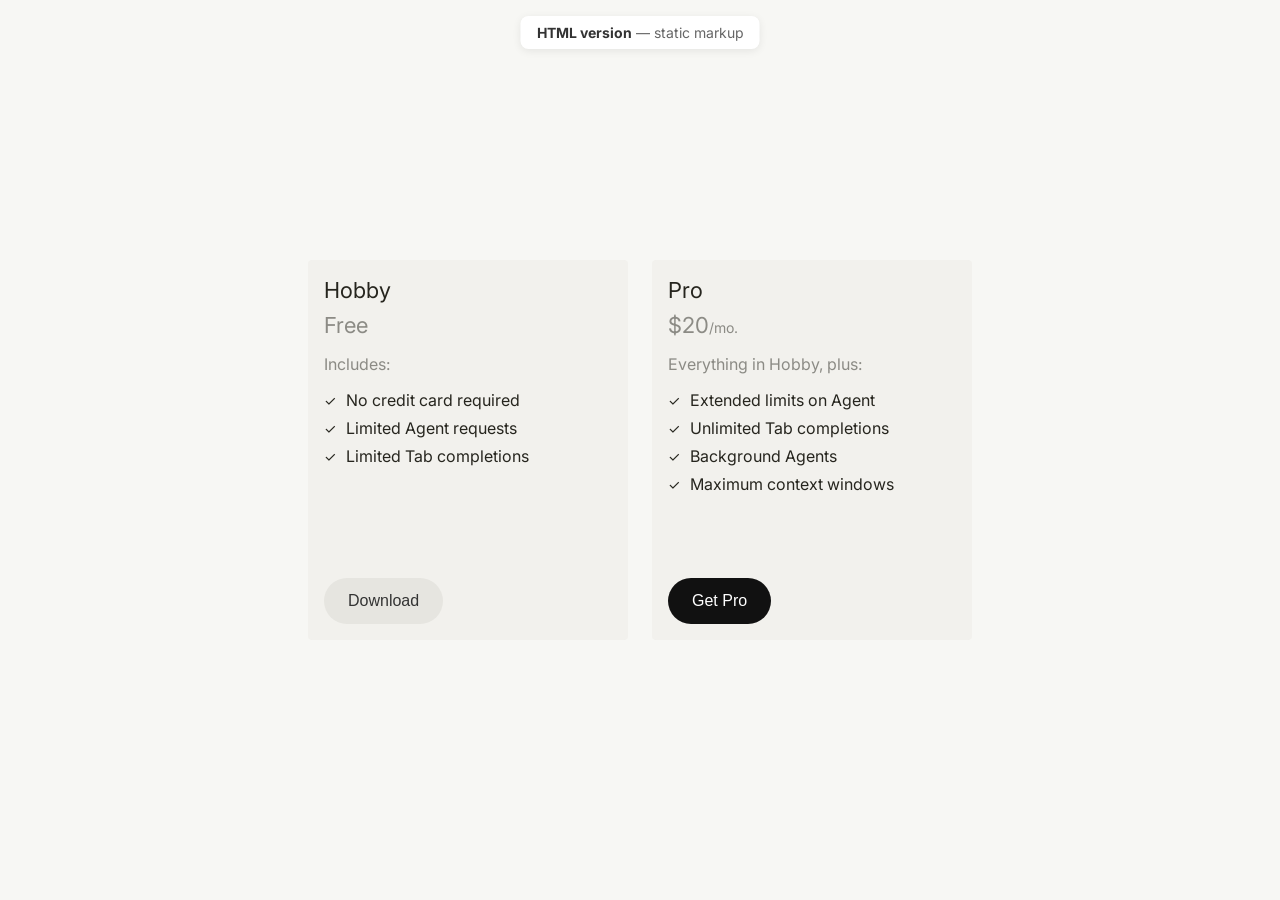
==== index.html @ e5991574 "Initial commit" ====
<!DOCTYPE html>
<html lang="en">
<head>
    <meta charset="UTF-8">
    <meta name="viewport" content="width=device-width, initial-scale=1.0">
    <title>Pricing Plans — HTML version</title>
    <link rel="preconnect" href="https://fonts.googleapis.com">
    <link rel="preconnect" href="https://fonts.gstatic.com" crossorigin>
    <link href="https://fonts.googleapis.com/css2?family=Inter:wght@400;500;600;700&display=swap" rel="stylesheet">
    <link rel="stylesheet" href="styles.css">
</head>
<body>
    <p class="page-label"><strong>HTML version</strong> — static markup</p>
    <div class="cards-container">
        <div class="card">
            <div class="card-top">
                <h3 class="card-title">Hobby</h3>
                <p class="card-price">
                    <span class="card-price-amount">Free</span>
                </p>
                <div class="card-content">
                    <p class="includes-text">Includes:</p>
                    <ul class="features-list">
                        <li>
                            <span class="checkmark">✓</span>
                            No credit card required
                        </li>
                        <li>
                            <span class="checkmark">✓</span>
                            Limited Agent requests
                        </li>
                        <li>
                            <span class="checkmark">✓</span>
                            Limited Tab completions
                        </li>
                    </ul>
                </div>
            </div>
            <button class="download-button secondary">Download</button>
        </div>
        <div class="card">
            <div class="card-top">
                <h3 class="card-title">Pro</h3>
                <p class="card-price">
                    <span class="card-price-amount">$20</span>
                    <span class="card-price-period">/mo.</span>
                </p>
                <div class="card-content">
                    <p class="includes-text">Everything in Hobby, plus:</p>
                    <ul class="features-list">
                        <li>
                            <span class="checkmark">✓</span>
                            Extended limits on Agent
                        </li>
                        <li>
                            <span class="checkmark">✓</span>
                            Unlimited Tab completions
                        </li>
                        <li>
                            <span class="checkmark">✓</span>
                            Background Agents
                        </li>
                        <li>
                            <span class="checkmark">✓</span>
                            Maximum context windows
                        </li>
                    </ul>
                </div>
            </div>
            <button class="download-button primary">Get Pro</button>
        </div>
    </div>
</body>
</html>
---- styles.css ----
* {
    margin: 0;
    padding: 0;
    box-sizing: border-box;
}

body {
    font-family: 'Inter', -apple-system, BlinkMacSystemFont, 'Segoe UI', Roboto, sans-serif;
    background-color: #f7f7f4;
    display: flex;
    justify-content: center;
    align-items: center;
    min-height: 100vh;
    padding: 20px;
}

.cards-container {
    display: flex;
    flex-direction: row;
    gap: 24px;
    flex-wrap: nowrap;
    justify-content: center;
    align-items: flex-start;
}

.card {
    display: flex;
    flex-direction: column;
    min-height: 380px;
    background-color: #f2f1ed;
    border-radius: 4px;
    padding: 16px;
    width: 320px;
    flex-shrink: 0;
}

.card-top {
    display: flex;
    flex-direction: column;
}

.card-title {
    font-size: 22px;
    line-height: 28px;
    font-weight: 400;
    color: #26251e;
    margin-bottom: 8px;
}

.card-price {
    font-size: 20px;
    color: rgba(38, 37, 30, 0.5);
    display: inline-flex;
    align-items: baseline;
}

.card-price-amount {
    font-size: 22px;
    font-weight: 400;
    color: rgba(38, 37, 30, 0.5);
}

.card-price-period {
    font-size: 14px;
    color: rgba(38, 37, 30, 0.5);
}

.card-content {
    margin-bottom: 32px;
}

.includes-text {
    font-size: 16px;
    color: rgba(38, 37, 30, 0.5);
    margin: 16px 0px;
}

.features-list {
    list-style: none;
    padding: 0;
}

.features-list li {
    display: flex;
    align-items: center;
    margin-bottom: 8px;
    font-size: 16px;
    color: #26251e;
}

.checkmark {
    color: #26251e;
    font-size: 14px;
    margin-right: 10px;
    font-weight: 400;
}

.download-button {
    margin-top: auto;
    width: fit-content;
    background-color: #e6e5e0;
    border: none;
    border-radius: 999px;
    padding: 14px 24px;
    font-size: 16px;
    font-weight: 500;
    color: #333;
    cursor: pointer;
    transition: background-color 0.2s ease;
}

.download-button:hover {
    background-color: #D8D6CE;
}

.download-button:active {
    background-color: #D8D6CE;
}

.download-button.primary {
    background-color: #111;
    color: #fff;
}

.download-button.primary:hover {
    background-color: #333;
}

.download-button.primary:active {
    background-color: #333;
}

.page-label {
    position: fixed;
    top: 16px;
    left: 50%;
    transform: translateX(-50%);
    font-size: 14px;
    color: #666;
    background: #fff;
    padding: 8px 16px;
    border-radius: 8px;
    box-shadow: 0 2px 8px rgba(0,0,0,0.08);
}

.page-label strong {
    color: #333;
}
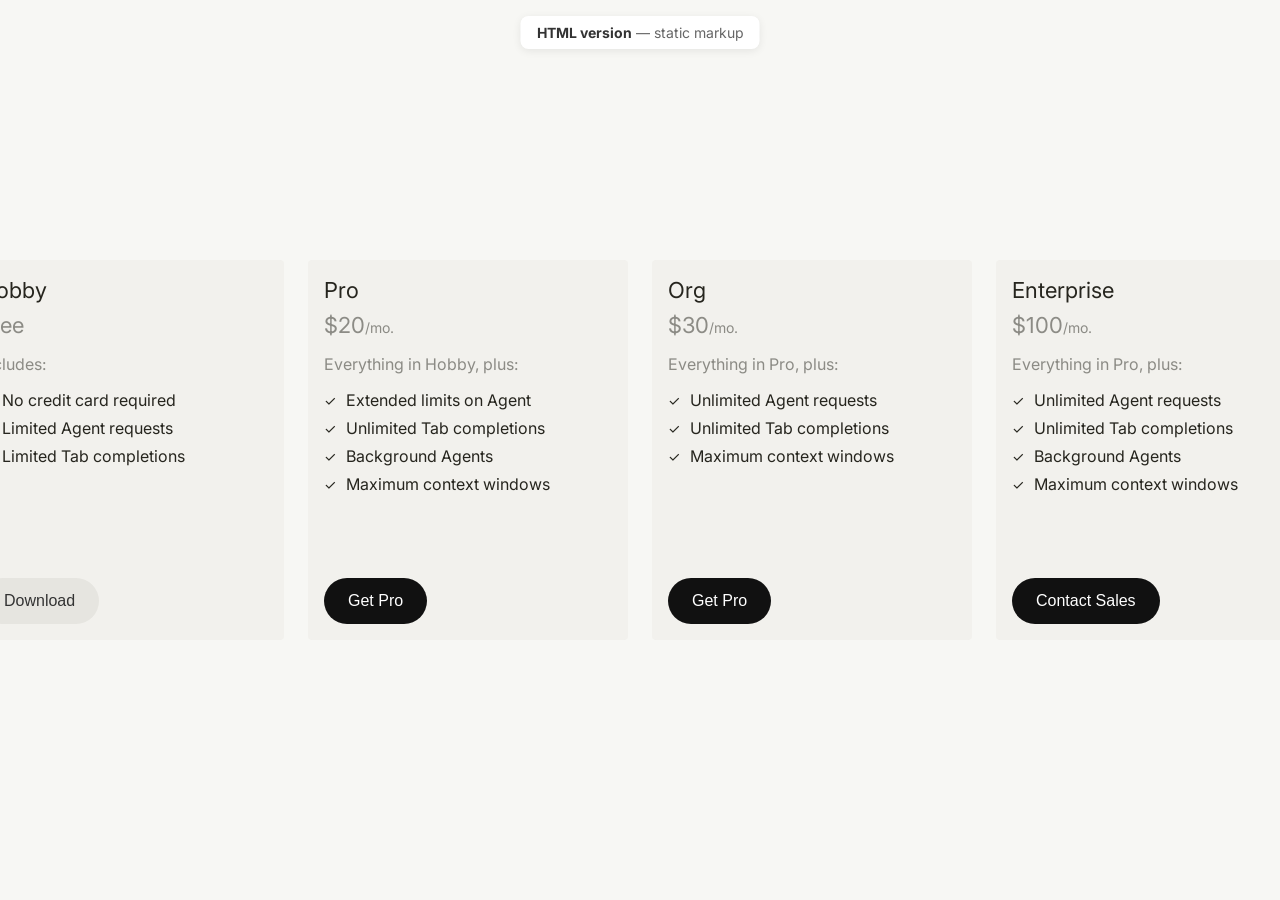
==== commit 2823619a: "Added coments and cards" ====
--- a/index.html
+++ b/index.html
@@ -4,14 +4,24 @@
     <meta charset="UTF-8">
     <meta name="viewport" content="width=device-width, initial-scale=1.0">
     <title>Pricing Plans — HTML version</title>
+
+    <!-- FONTS — Inter (weights 400–700). Preconnect speeds up loading. -->
     <link rel="preconnect" href="https://fonts.googleapis.com">
     <link rel="preconnect" href="https://fonts.gstatic.com" crossorigin>
     <link href="https://fonts.googleapis.com/css2?family=Inter:wght@400;500;600;700&display=swap" rel="stylesheet">
+
+    <!-- STYLES — all layout, color, and typography live in styles.css -->
     <link rel="stylesheet" href="styles.css">
 </head>
 <body>
+
+    <!-- PAGE LABEL — fixed badge at top; identifies this as the static HTML version -->
     <p class="page-label"><strong>HTML version</strong> — static markup</p>
+
+    <!-- PRICING CARDS — horizontal row, centered on the page -->
     <div class="cards-container">
+
+        <!-- CARD: Hobby (free tier) -->
         <div class="card">
             <div class="card-top">
                 <h3 class="card-title">Hobby</h3>
@@ -36,8 +46,11 @@
                     </ul>
                 </div>
             </div>
+            <!-- BUTTON: secondary — light pill, sits at bottom of card -->
             <button class="download-button secondary">Download</button>
         </div>
+
+        <!-- CARD: Pro (paid tier) -->
         <div class="card">
             <div class="card-top">
                 <h3 class="card-title">Pro</h3>
@@ -67,8 +80,73 @@
                     </ul>
                 </div>
             </div>
+            <!-- BUTTON: primary — dark pill, main call-to-action -->
             <button class="download-button primary">Get Pro</button>
         </div>
+
+        <!-- CARD: Pro (paid tier) -->
+        <div class="card">
+            <div class="card-top">
+                <h3 class="card-title">Org</h3>
+                <p class="card-price">
+                    <span class="card-price-amount">$30</span>
+                    <span class="card-price-period">/mo.</span>
+                </p>
+                <div class="card-content">
+                    <p class="includes-text">Everything in Pro, plus:</p>
+                    <ul class="features-list">
+                        <li>
+                            <span class="checkmark">✓</span>
+                            Unlimited Agent requests
+                        </li>
+                        <li>
+                            <span class="checkmark">✓</span>
+                            Unlimited Tab completions
+                        </li>
+                        <li>
+                            <span class="checkmark">✓</span>
+                            Maximum context windows
+                        </li>
+                    </ul>
+                </div>
+            </div>
+            <button class="download-button primary">Get Pro</button>
+        </div>
+
+        <!-- CARD: Enterprise (team tier) — copy this block to add another card -->
+        <div class="card">
+            <div class="card-top">
+                <h3 class="card-title">Enterprise</h3>
+                <p class="card-price">
+                    <span class="card-price-amount">$100</span>
+                    <span class="card-price-period">/mo.</span>
+                </p>
+                <div class="card-content">
+                    <p class="includes-text">Everything in Pro, plus:</p>
+                    <ul class="features-list">
+                        <li>
+                            <span class="checkmark">✓</span>
+                            Unlimited Agent requests
+                        </li>
+                        <li>
+                            <span class="checkmark">✓</span>
+                            Unlimited Tab completions
+                        </li>
+                        <li>
+                            <span class="checkmark">✓</span>
+                            Background Agents
+                        </li>
+                        <li>
+                            <span class="checkmark">✓</span>
+                            Maximum context windows
+                        </li>
+                    </ul>
+                </div>
+            </div>
+            <!-- BUTTON: primary — dark pill, main call-to-action -->
+            <button class="download-button primary">Contact Sales</button>
+        </div>
+
     </div>
 </body>
 </html>
--- a/styles.css
+++ b/styles.css
@@ -1,12 +1,26 @@
+/* ==========================================================================
+   PRICING CARDS — shared styles for index.html and jsx-version.html
+   ========================================================================== */
+
+
+/* --------------------------------------------------------------------------
+   RESET — removes browser defaults for consistent spacing
+   -------------------------------------------------------------------------- */
+
 * {
     margin: 0;
     padding: 0;
     box-sizing: border-box;
 }
 
+
+/* --------------------------------------------------------------------------
+   PAGE — full-viewport canvas, warm off-white background
+   -------------------------------------------------------------------------- */
+
 body {
     font-family: 'Inter', -apple-system, BlinkMacSystemFont, 'Segoe UI', Roboto, sans-serif;
-    background-color: #f7f7f4;
+    background-color: #f7f7f4;          /* page background */
     display: flex;
     justify-content: center;
     align-items: center;
@@ -14,6 +28,12 @@
     padding: 20px;
 }
 
+
+/* --------------------------------------------------------------------------
+   LAYOUT — card row and card shell
+   -------------------------------------------------------------------------- */
+
+/* Horizontal row of cards, 24px gap between them */
 .cards-container {
     display: flex;
     flex-direction: row;
@@ -23,33 +43,42 @@
     align-items: flex-start;
 }
 
+/* Single pricing card — fixed 320px width, min 380px tall */
 .card {
     display: flex;
     flex-direction: column;
     min-height: 380px;
-    background-color: #f2f1ed;
+    background-color: #f2f1ed;          /* card surface */
     border-radius: 4px;
     padding: 16px;
     width: 320px;
     flex-shrink: 0;
 }
 
+/* Top section — title, price, and feature list */
 .card-top {
     display: flex;
     flex-direction: column;
 }
 
+
+/* --------------------------------------------------------------------------
+   TYPOGRAPHY — plan name, price, and feature text
+   -------------------------------------------------------------------------- */
+
+/* Plan name — e.g. "Hobby", "Pro" */
 .card-title {
     font-size: 22px;
     line-height: 28px;
     font-weight: 400;
-    color: #26251e;
+    color: #26251e;                     /* primary text */
     margin-bottom: 8px;
 }
 
+/* Price row — holds amount + period side by side */
 .card-price {
     font-size: 20px;
-    color: rgba(38, 37, 30, 0.5);
+    color: rgba(38, 37, 30, 0.5);     /* muted text */
     display: inline-flex;
     align-items: baseline;
 }
@@ -65,15 +94,22 @@
     color: rgba(38, 37, 30, 0.5);
 }
 
+/* Space below features, above the button */
 .card-content {
     margin-bottom: 32px;
 }
 
+/* "Includes:" / "Everything in Hobby, plus:" label */
 .includes-text {
     font-size: 16px;
     color: rgba(38, 37, 30, 0.5);
     margin: 16px 0px;
 }
+
+
+/* --------------------------------------------------------------------------
+   FEATURES — checklist with checkmark icons
+   -------------------------------------------------------------------------- */
 
 .features-list {
     list-style: none;
@@ -95,12 +131,18 @@
     font-weight: 400;
 }
 
+
+/* --------------------------------------------------------------------------
+   BUTTONS — pill-shaped CTAs at the bottom of each card
+   -------------------------------------------------------------------------- */
+
+/* Base button — shared shape, padding, and hover transition */
 .download-button {
-    margin-top: auto;
+    margin-top: auto;                   /* pins button to card bottom */
     width: fit-content;
-    background-color: #e6e5e0;
+    background-color: #e6e5e0;          /* secondary default */
     border: none;
-    border-radius: 999px;
+    border-radius: 999px;               /* full pill shape */
     padding: 14px 24px;
     font-size: 16px;
     font-weight: 500;
@@ -117,6 +159,7 @@
     background-color: #D8D6CE;
 }
 
+/* Primary variant — dark CTA (e.g. "Get Pro") */
 .download-button.primary {
     background-color: #111;
     color: #fff;
@@ -129,6 +172,11 @@
 .download-button.primary:active {
     background-color: #333;
 }
+
+
+/* --------------------------------------------------------------------------
+   PAGE LABEL — fixed badge showing which version you're viewing
+   -------------------------------------------------------------------------- */
 
 .page-label {
     position: fixed;
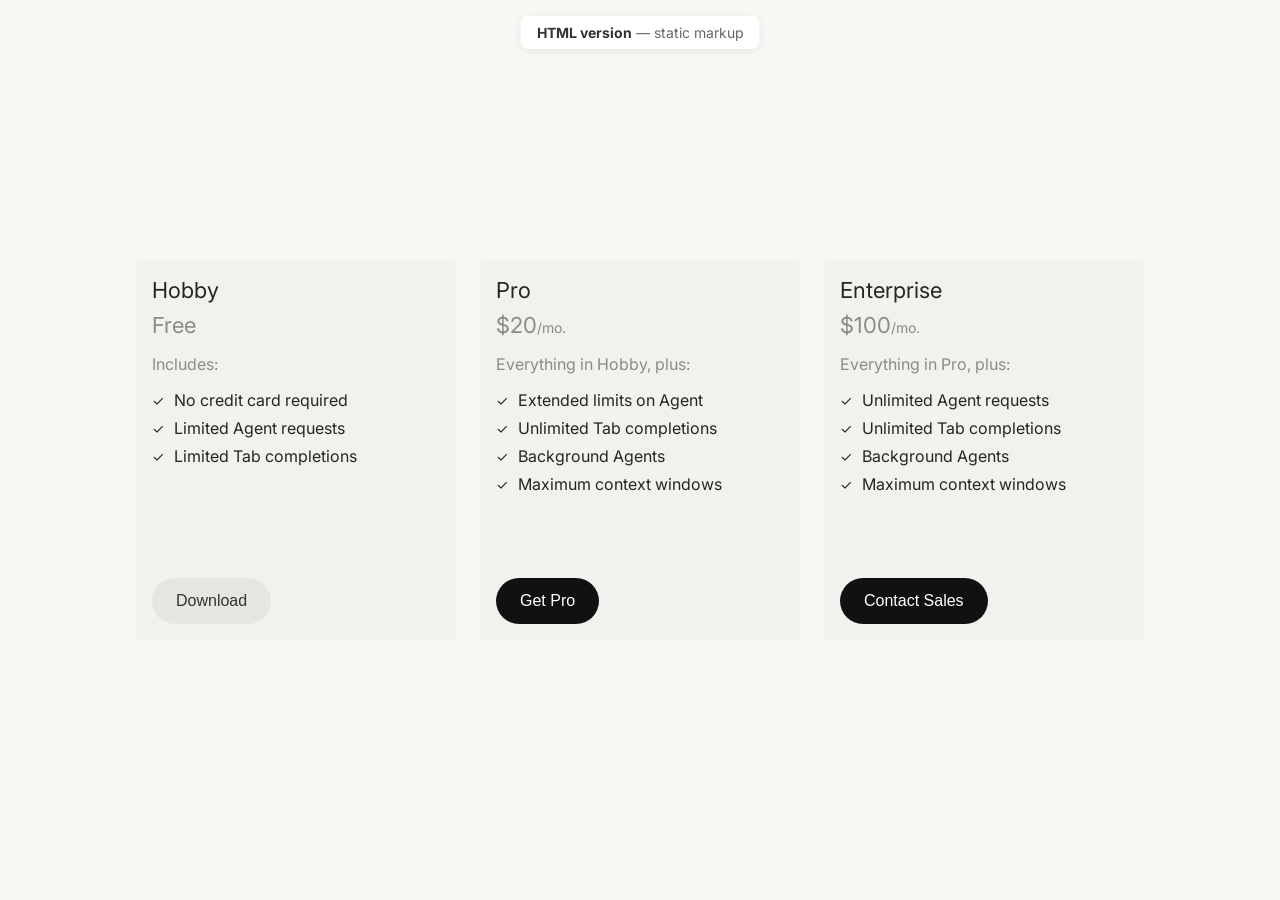
==== commit ee501ab5: "removed org card" ====
--- a/index.html
+++ b/index.html
@@ -84,34 +84,6 @@
             <button class="download-button primary">Get Pro</button>
         </div>
 
-        <!-- CARD: Pro (paid tier) -->
-        <div class="card">
-            <div class="card-top">
-                <h3 class="card-title">Org</h3>
-                <p class="card-price">
-                    <span class="card-price-amount">$30</span>
-                    <span class="card-price-period">/mo.</span>
-                </p>
-                <div class="card-content">
-                    <p class="includes-text">Everything in Pro, plus:</p>
-                    <ul class="features-list">
-                        <li>
-                            <span class="checkmark">✓</span>
-                            Unlimited Agent requests
-                        </li>
-                        <li>
-                            <span class="checkmark">✓</span>
-                            Unlimited Tab completions
-                        </li>
-                        <li>
-                            <span class="checkmark">✓</span>
-                            Maximum context windows
-                        </li>
-                    </ul>
-                </div>
-            </div>
-            <button class="download-button primary">Get Pro</button>
-        </div>
 
         <!-- CARD: Enterprise (team tier) — copy this block to add another card -->
         <div class="card">
